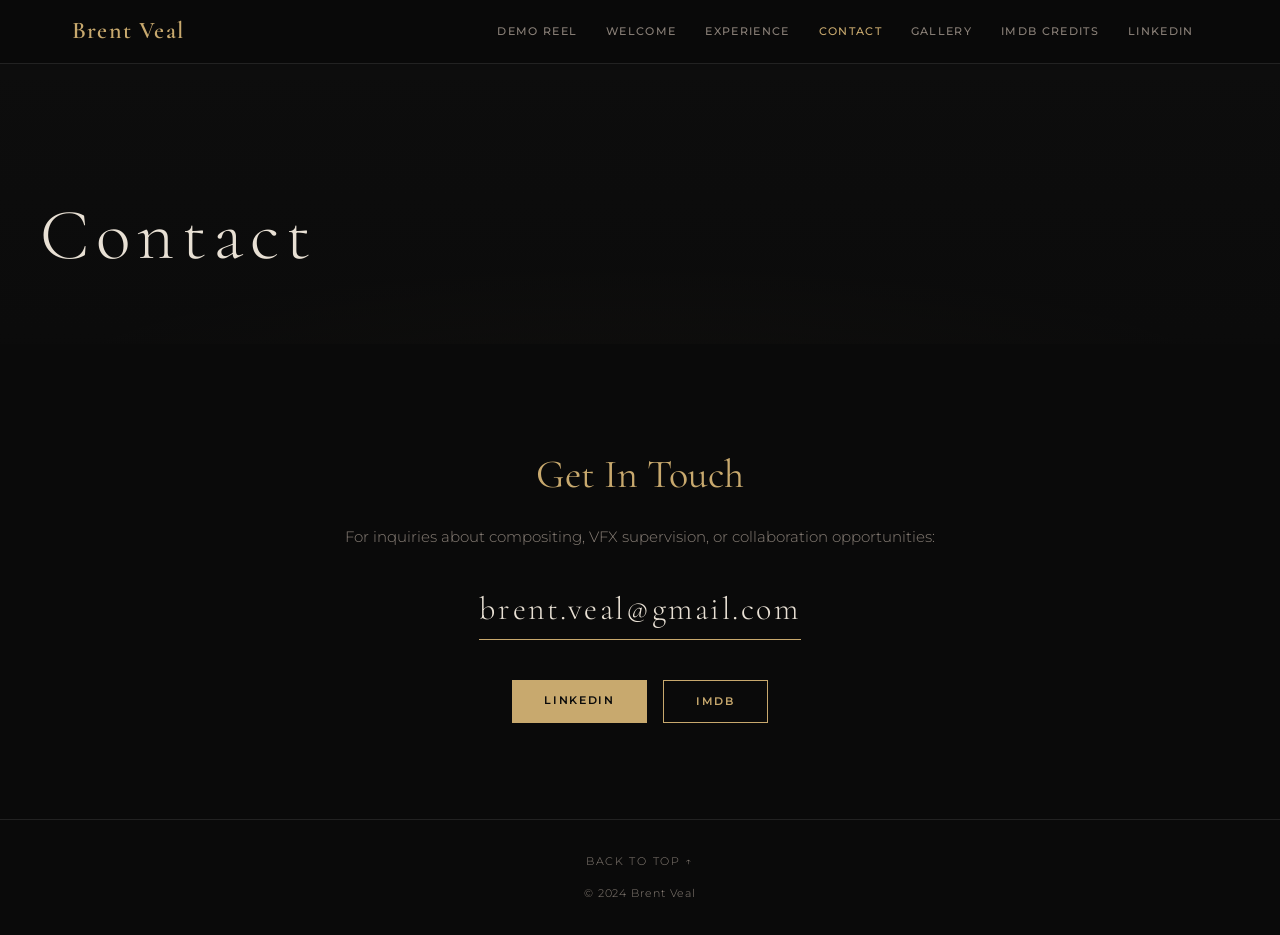
==== contact.html @ ae263785 "Add files via upload" ====
<!DOCTYPE html>
<html lang="en">
<head>
  <meta charset="UTF-8">
  <meta name="viewport" content="width=device-width, initial-scale=1.0">
  <title>Contact — Brent Veal</title>
  <link rel="preconnect" href="https://fonts.googleapis.com">
  <link rel="preconnect" href="https://fonts.gstatic.com" crossorigin>
  <link href="https://fonts.googleapis.com/css2?family=Cormorant+Garamond:wght@300;400;600&family=Montserrat:wght@300;400;500;600&display=swap" rel="stylesheet">
  <link rel="stylesheet" href="style.css">
</head>
<body>
  <header id="header">
    <div class="header-inner">
      <a href="index.html" class="site-title">Brent Veal</a>
      <button class="nav-toggle" aria-label="Toggle navigation">&#9776;</button>
      <nav>
        <a href="index.html#demo-reel">Demo Reel</a>
        <a href="index.html">Welcome</a>
        <a href="experience.html">Experience</a>
        <a href="contact.html" class="active">Contact</a>
        <a href="gallery.html">Gallery</a>
        <a href="https://www.imdb.com/name/nm2477524/" target="_blank" rel="noopener">IMDB Credits</a>
        <a href="https://www.linkedin.com/in/brent-veal-b452b13/" target="_blank" rel="noopener">LinkedIn</a>
      </nav>
    </div>
  </header>

  <main class="inner-page">
    <div class="page-hero">
      <div class="page-hero-overlay"></div>
      <h1>Contact</h1>
    </div>

    <div class="container content-section contact-section">
      <h2>Get In Touch</h2>
      <p>For inquiries about compositing, VFX supervision, or collaboration opportunities:</p>
      <a href="mailto:brent.veal@gmail.com" class="email-link">brent.veal@gmail.com</a>
      <div class="contact-links">
        <a href="https://www.linkedin.com/in/brent-veal-b452b13/" target="_blank" rel="noopener" class="btn">LinkedIn</a>
        <a href="https://www.imdb.com/name/nm2477524/" target="_blank" rel="noopener" class="btn btn-outline">IMDB</a>
      </div>
    </div>
  </main>

  <footer>
    <a href="#header" class="back-to-top">Back To Top ↑</a>
    <p>&copy; 2024 Brent Veal</p>
  </footer>

  <script src="nav.js"></script>
</body>
</html>
---- style.css ----
/* ============================================
   BRENT VEAL — Personal Website Styles
   ============================================ */

:root {
  --color-bg: #0a0a0a;
  --color-surface: #111111;
  --color-border: #222222;
  --color-text: #e8e0d4;
  --color-text-muted: #8a8078;
  --color-accent: #c8a96e;
  --color-accent-dark: #9a7d4a;
  --font-display: 'Cormorant Garamond', Georgia, serif;
  --font-body: 'Montserrat', sans-serif;
  --header-h: 64px;
}

*, *::before, *::after { box-sizing: border-box; margin: 0; padding: 0; }

html { scroll-behavior: smooth; }

body {
  background: var(--color-bg);
  color: var(--color-text);
  font-family: var(--font-body);
  font-size: 15px;
  font-weight: 300;
  line-height: 1.7;
  min-height: 100vh;
  display: flex;
  flex-direction: column;
}

a { color: inherit; text-decoration: none; }

/* ============================================
   HEADER / NAV
   ============================================ */
header {
  position: fixed;
  top: 0; left: 0; right: 0;
  height: var(--header-h);
  background: rgba(10, 10, 10, 0.95);
  backdrop-filter: blur(8px);
  border-bottom: 1px solid var(--color-border);
  z-index: 100;
  transition: background 0.3s;
}

.header-inner {
  max-width: 1200px;
  margin: 0 auto;
  padding: 0 2rem;
  height: 100%;
  display: flex;
  align-items: center;
  gap: 2rem;
}

.site-title {
  font-family: var(--font-display);
  font-size: 1.5rem;
  font-weight: 600;
  letter-spacing: 0.05em;
  color: var(--color-accent);
  white-space: nowrap;
  margin-right: auto;
}

nav {
  display: flex;
  gap: 0;
  align-items: center;
}

nav a {
  font-size: 0.7rem;
  font-weight: 500;
  letter-spacing: 0.12em;
  text-transform: uppercase;
  color: var(--color-text-muted);
  padding: 0.4rem 0.9rem;
  transition: color 0.2s;
  white-space: nowrap;
}

nav a:hover,
nav a.active { color: var(--color-accent); }

.nav-toggle {
  display: none;
  background: none;
  border: none;
  color: var(--color-text);
  font-size: 1.4rem;
  cursor: pointer;
  padding: 0.5rem;
}

/* ============================================
   HERO (Home)
   ============================================ */
.hero {
  position: relative;
  height: 100vh;
  min-height: 600px;
  display: flex;
  align-items: center;
  justify-content: center;
  text-align: center;
  overflow: hidden;
  background: #0d0d0d;
}

.hero::before {
  content: '';
  position: absolute;
  inset: 0;
  background:
    radial-gradient(ellipse 60% 60% at 30% 50%, rgba(200,169,110,0.07) 0%, transparent 70%),
    radial-gradient(ellipse 80% 40% at 70% 60%, rgba(40,40,60,0.4) 0%, transparent 70%);
}

.hero-overlay {
  position: absolute;
  inset: 0;
  background: linear-gradient(to bottom, rgba(10,10,10,0.4) 0%, rgba(10,10,10,0.2) 50%, rgba(10,10,10,0.8) 100%);
}

.hero-content {
  position: relative;
  z-index: 1;
  padding: 2rem;
}

.hero-name {
  font-family: var(--font-display);
  font-size: clamp(4rem, 10vw, 8rem);
  font-weight: 300;
  letter-spacing: 0.15em;
  color: var(--color-text);
  line-height: 1;
  margin-bottom: 1rem;
}

.hero-subtitle {
  font-size: 0.75rem;
  font-weight: 500;
  letter-spacing: 0.3em;
  text-transform: uppercase;
  color: var(--color-accent);
  margin-bottom: 2.5rem;
}

.hero-cta {
  display: inline-block;
  padding: 0.75rem 2.5rem;
  border: 1px solid var(--color-accent);
  color: var(--color-accent);
  font-size: 0.7rem;
  font-weight: 500;
  letter-spacing: 0.2em;
  text-transform: uppercase;
  transition: background 0.2s, color 0.2s;
}

.hero-cta:hover {
  background: var(--color-accent);
  color: var(--color-bg);
}

/* ============================================
   WELCOME SECTION
   ============================================ */
.welcome {
  padding: 6rem 0;
  background: var(--color-surface);
  border-top: 1px solid var(--color-border);
}

.container {
  max-width: 900px;
  margin: 0 auto;
  padding: 0 2rem;
}

.welcome h2 {
  font-family: var(--font-display);
  font-size: 2.5rem;
  font-weight: 400;
  color: var(--color-accent);
  margin-bottom: 1.5rem;
  letter-spacing: 0.05em;
}

.welcome p {
  font-size: 1rem;
  line-height: 1.9;
  color: var(--color-text-muted);
  max-width: 620px;
  margin-bottom: 2.5rem;
}

.welcome-links { display: flex; gap: 1rem; flex-wrap: wrap; }

/* ============================================
   BUTTONS
   ============================================ */
.btn {
  display: inline-block;
  padding: 0.7rem 2rem;
  background: var(--color-accent);
  color: var(--color-bg);
  font-size: 0.7rem;
  font-weight: 600;
  letter-spacing: 0.15em;
  text-transform: uppercase;
  transition: background 0.2s, color 0.2s;
}

.btn:hover { background: var(--color-accent-dark); }

.btn-outline {
  background: transparent;
  color: var(--color-accent);
  border: 1px solid var(--color-accent);
}

.btn-outline:hover {
  background: var(--color-accent);
  color: var(--color-bg);
}

/* ============================================
   INNER PAGE LAYOUT
   ============================================ */
main { flex: 1; }

.page-hero {
  position: relative;
  height: 280px;
  display: flex;
  align-items: flex-end;
  padding: 3rem 2rem;
  margin-top: var(--header-h);
  background: #0d0d0d;
  overflow: hidden;
}

.page-hero::before {
  content: '';
  position: absolute;
  inset: 0;
  background: radial-gradient(ellipse 80% 80% at 50% 120%, rgba(200,169,110,0.08) 0%, transparent 60%);
}

.page-hero-overlay {
  position: absolute;
  inset: 0;
  background: linear-gradient(to top, rgba(10,10,10,0.7) 0%, transparent 100%);
}

.page-hero h1 {
  position: relative;
  z-index: 1;
  font-family: var(--font-display);
  font-size: clamp(2.5rem, 6vw, 4.5rem);
  font-weight: 300;
  letter-spacing: 0.1em;
  color: var(--color-text);
  max-width: 1200px;
  width: 100%;
  margin: 0 auto;
}

.content-section {
  padding: 5rem 2rem;
}

/* ============================================
   TIMELINE (Experience)
   ============================================ */
.two-col {
  display: grid;
  grid-template-columns: 1fr 1fr;
  gap: 4rem;
}

.col h2 {
  font-family: var(--font-display);
  font-size: 1.8rem;
  font-weight: 400;
  color: var(--color-accent);
  margin-bottom: 2rem;
  letter-spacing: 0.05em;
  border-bottom: 1px solid var(--color-border);
  padding-bottom: 1rem;
}

.timeline {
  list-style: none;
  display: flex;
  flex-direction: column;
  gap: 0;
}

.timeline li {
  display: grid;
  grid-template-columns: 1fr;
  padding: 1.2rem 0;
  border-bottom: 1px solid var(--color-border);
  transition: background 0.2s;
}

.timeline li:hover { background: rgba(200,169,110,0.03); }

.timeline .role {
  font-weight: 500;
  font-size: 0.85rem;
  letter-spacing: 0.05em;
  color: var(--color-text);
  display: block;
}

.timeline .company {
  font-size: 0.8rem;
  color: var(--color-accent);
  display: block;
  margin-top: 0.2rem;
}

.timeline .period {
  font-size: 0.7rem;
  letter-spacing: 0.08em;
  color: var(--color-text-muted);
  display: block;
  margin-top: 0.25rem;
}

/* ============================================
   CONTACT
   ============================================ */
.contact-section {
  text-align: center;
  padding-top: 6rem;
  padding-bottom: 6rem;
}

.contact-section h2 {
  font-family: var(--font-display);
  font-size: 2.5rem;
  font-weight: 400;
  color: var(--color-accent);
  margin-bottom: 1rem;
}

.contact-section p {
  color: var(--color-text-muted);
  margin-bottom: 2rem;
}

.email-link {
  display: inline-block;
  font-family: var(--font-display);
  font-size: clamp(1.4rem, 3vw, 2rem);
  font-weight: 300;
  letter-spacing: 0.08em;
  color: var(--color-text);
  border-bottom: 1px solid var(--color-accent);
  padding-bottom: 0.2rem;
  margin-bottom: 2.5rem;
  transition: color 0.2s;
}

.email-link:hover { color: var(--color-accent); }

.contact-links { display: flex; gap: 1rem; justify-content: center; flex-wrap: wrap; }

/* ============================================
   GALLERY
   ============================================ */
.gallery-note {
  color: var(--color-text-muted);
  font-size: 0.8rem;
  margin-bottom: 2.5rem;
  line-height: 1.6;
  background: rgba(200,169,110,0.05);
  border-left: 2px solid var(--color-accent);
  padding: 1rem 1.2rem;
}

.gallery-note code {
  font-family: monospace;
  color: var(--color-accent);
  font-size: 0.85em;
}

.gallery-grid {
  display: grid;
  grid-template-columns: repeat(auto-fill, minmax(260px, 1fr));
  gap: 1rem;
}

.gallery-item {
  aspect-ratio: 16/10;
  overflow: hidden;
  cursor: pointer;
  background: var(--color-surface);
  border: 1px solid var(--color-border);
  transition: border-color 0.2s, transform 0.2s;
}

.gallery-item:hover {
  border-color: var(--color-accent);
  transform: scale(1.02);
}

.gallery-item img {
  width: 100%;
  height: 100%;
  object-fit: cover;
  display: block;
  transition: transform 0.4s;
}

.gallery-item:hover img { transform: scale(1.05); }

.gallery-placeholder {
  width: 100%;
  height: 100%;
  display: flex;
  align-items: center;
  justify-content: center;
  font-size: 0.65rem;
  color: var(--color-text-muted);
  letter-spacing: 0.05em;
  font-family: monospace;
  padding: 1rem;
  text-align: center;
}

/* Lightbox */
.lightbox {
  display: none;
  position: fixed;
  inset: 0;
  background: rgba(0,0,0,0.95);
  z-index: 200;
  align-items: center;
  justify-content: center;
}

.lightbox.active { display: flex; }

.lightbox-img-wrap {
  max-width: 90vw;
  max-height: 85vh;
  display: flex;
  align-items: center;
  justify-content: center;
}

.lightbox-img-wrap img {
  max-width: 85vw;
  max-height: 82vh;
  object-fit: contain;
  display: block;
}

#lightbox-placeholder {
  width: 500px;
  max-width: 80vw;
  height: 300px;
  background: var(--color-surface);
  border: 1px solid var(--color-border);
  display: none;
  align-items: center;
  justify-content: center;
  font-family: monospace;
  font-size: 0.8rem;
  color: var(--color-text-muted);
}

.lightbox-close,
.lightbox-prev,
.lightbox-next {
  position: fixed;
  background: none;
  border: none;
  color: var(--color-text);
  font-size: 2rem;
  cursor: pointer;
  padding: 1rem;
  opacity: 0.6;
  transition: opacity 0.2s;
  z-index: 201;
}

.lightbox-close:hover,
.lightbox-prev:hover,
.lightbox-next:hover { opacity: 1; }

.lightbox-close { top: 1rem; right: 1.5rem; font-size: 2rem; }
.lightbox-prev { left: 1rem; top: 50%; transform: translateY(-50%); font-size: 3rem; }
.lightbox-next { right: 1rem; top: 50%; transform: translateY(-50%); font-size: 3rem; }

/* ============================================
   FOOTER
   ============================================ */
footer {
  padding: 2rem;
  text-align: center;
  border-top: 1px solid var(--color-border);
  display: flex;
  flex-direction: column;
  align-items: center;
  gap: 0.75rem;
}

.back-to-top {
  font-size: 0.7rem;
  letter-spacing: 0.15em;
  text-transform: uppercase;
  color: var(--color-text-muted);
  transition: color 0.2s;
}

.back-to-top:hover { color: var(--color-accent); }

footer p {
  font-size: 0.7rem;
  color: var(--color-text-muted);
  letter-spacing: 0.08em;
}

/* ============================================
   HOME MAIN — push content below fixed header
   ============================================ */
body:has(.hero) header { background: transparent; }
body:has(.hero) header:is(.scrolled) { background: rgba(10,10,10,0.95); }
.hero { margin-top: 0; }

/* ============================================
   RESPONSIVE
   ============================================ */
@media (max-width: 900px) {
  .two-col { grid-template-columns: 1fr; gap: 3rem; }
}

@media (max-width: 768px) {
  .nav-toggle { display: block; }

  nav {
    display: none;
    position: fixed;
    top: var(--header-h);
    left: 0; right: 0;
    background: rgba(10,10,10,0.98);
    backdrop-filter: blur(8px);
    flex-direction: column;
    align-items: flex-start;
    border-bottom: 1px solid var(--color-border);
    padding: 1rem 0;
  }

  nav.open { display: flex; }

  nav a {
    width: 100%;
    padding: 0.8rem 2rem;
    font-size: 0.75rem;
  }

  .hero-name { font-size: clamp(3rem, 12vw, 5rem); }
  .page-hero { height: 200px; }
  .gallery-grid { grid-template-columns: repeat(auto-fill, minmax(160px, 1fr)); }
}
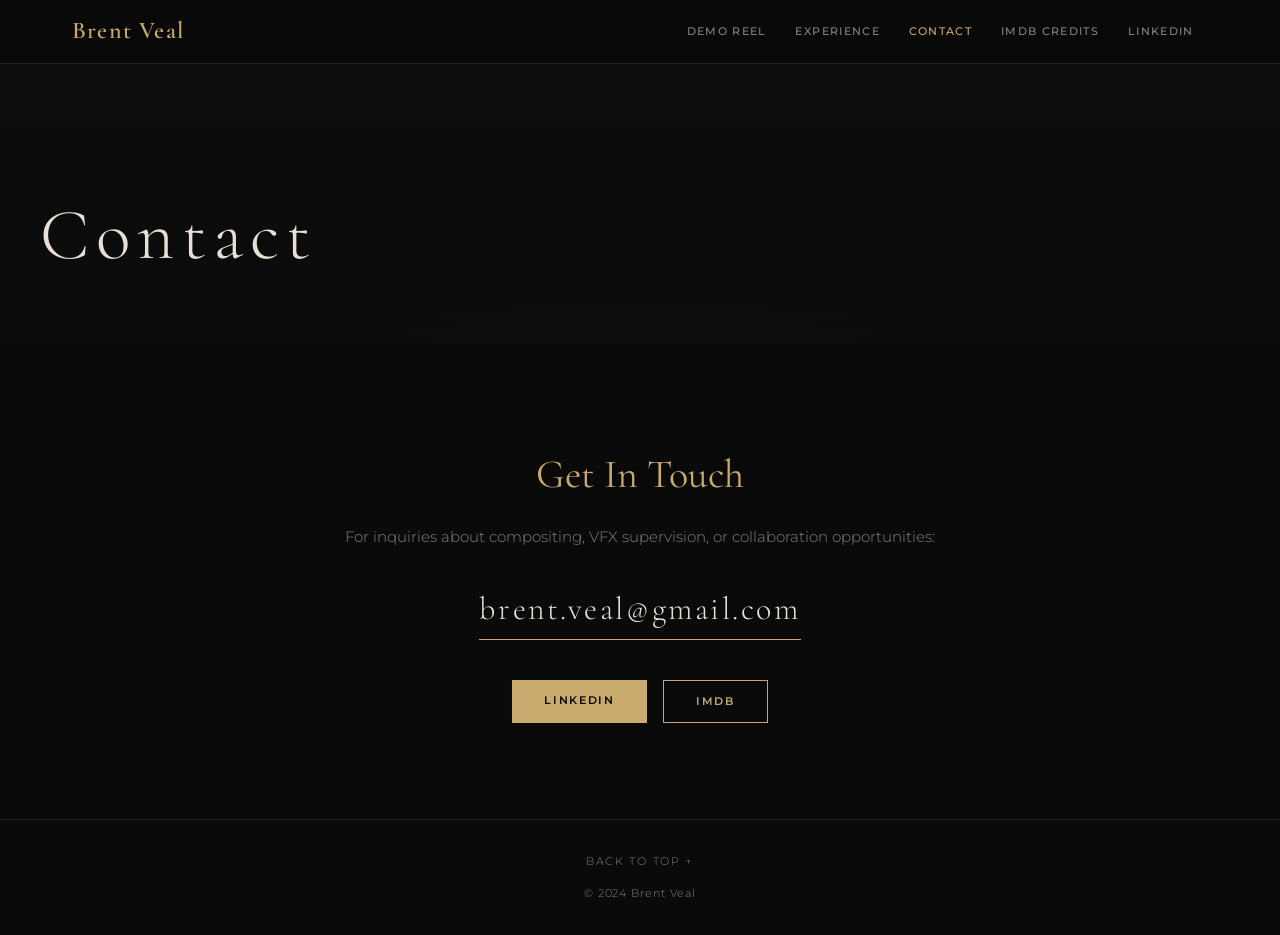
==== commit ba5689c6: "Add files via upload" ====
--- a/contact.html
+++ b/contact.html
@@ -16,10 +16,8 @@
       <button class="nav-toggle" aria-label="Toggle navigation">&#9776;</button>
       <nav>
         <a href="index.html#demo-reel">Demo Reel</a>
-        <a href="index.html">Welcome</a>
         <a href="experience.html">Experience</a>
         <a href="contact.html" class="active">Contact</a>
-        <a href="gallery.html">Gallery</a>
         <a href="https://www.imdb.com/name/nm2477524/" target="_blank" rel="noopener">IMDB Credits</a>
         <a href="https://www.linkedin.com/in/brent-veal-b452b13/" target="_blank" rel="noopener">LinkedIn</a>
       </nav>
